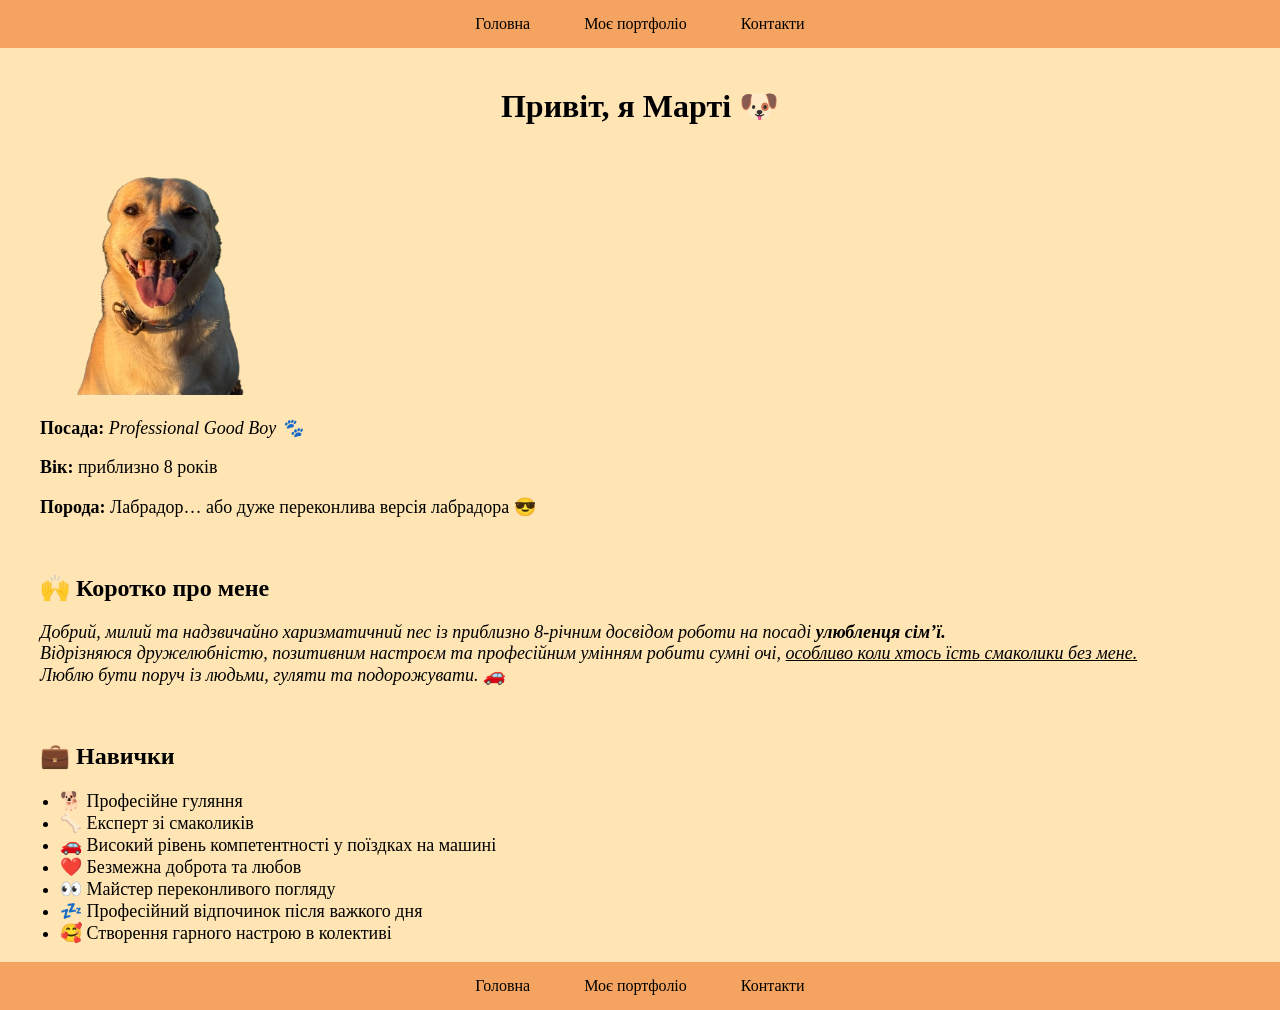
==== HW 21.1. Alisa K/index.html @ 77f97fb2 "change folder name" ====
<!DOCTYPE html>
<html>
<head>
	<meta charset="utf-8">
	<meta name="viewport" content="width=device-width, initial-scale=1">
	<title>Марті</title>
</head>
<body style="background-color: #ffe5b4; margin: 0; padding: 0;">
<header style="background-color: sandybrown; padding: 15px 0; text-align: center;">
	 <nav>
        <a href="#" style="color: black; text-decoration: none; margin-right: 50px;">Головна</a>
        <a href='pages/Portfolio.html' style="color: black; text-decoration: none; margin-right: 50px;">Моє портфоліо</a>
        <a href='pages/Contacts.html'style="color: black; text-decoration: none;">Контакти</a>
      </nav>
  </header>
  <br>
<center><b><h1>Привіт, я Марті 🐶 </h1></b></center>
<br>
<img src="photos/Marti.png" style="margin-left: 60px; width: 15%; height: auto px;">
<div>
<p style="margin-left: 40px; font-size: 18px;">
    <b>Посада:</b> <i>Professional Good Boy 🐾</i>
</p>
<p style="margin-left: 40px; font-size: 18px;">
     <b>Вік:</b> приблизно 8 років
 </p>
<p style="margin-left: 40px; font-size: 18px;">
	<b>Порода:</b> Лабрадор… або дуже переконлива версія лабрадора 😎
</p>
</div>
<br>
<h2 style="margin-left: 40px;">
    <b>🙌 Коротко про мене</b>
</h2>
<p style="margin-left: 40px; font-size: 18px;">
	<i>Добрий, милий та надзвичайно харизматичний пес із приблизно 8-річним досвідом роботи на посаді <b>улюбленця сім’ї.</b></i>
    <br>
    <i>Відрізняюся дружелюбністю, позитивним настроєм та професійним умінням робити сумні очі, <u>особливо коли хтось їсть смаколики без мене.</i></u>
    <br>
    <i>Люблю бути поруч із людьми, гуляти та подорожувати. 🚗</i>
</p>
<br>
<div>
	<h2 style="margin-left: 40px;">
    <b>💼 Навички</b>
</h2>
<ul style="margin-left: 20px;font-size: 18px;">
		<li>🐕 Професійне гуляння</li>
		<li>🦴 Експерт зі смаколиків</li>
		<li>🚗 Високий рівень компетентності у поїздках на машині</li>
		<li>❤️ Безмежна доброта та любов</li>
		<li>👀 Майстер переконливого погляду</li>
		<li>💤 Професійний відпочинок після важкого дня</li>
		<li>🥰 Створення гарного настрою в колективі</li>
	</ul>
</div>
<footer style="background-color: sandybrown; padding: 15px 0; text-align: center;">
	 <nav>
        <a href="#" style="color: black; text-decoration: none; margin-right: 50px;">Головна</a>
        <a href='pages/Portfolio.html' style="color: black; text-decoration: none; margin-right: 50px;">Моє портфоліо</a>
        <a href='pages/Contacts.html'style="color: black; text-decoration: none;">Контакти</a>
      </nav>
  </footer>
</body>
</html>
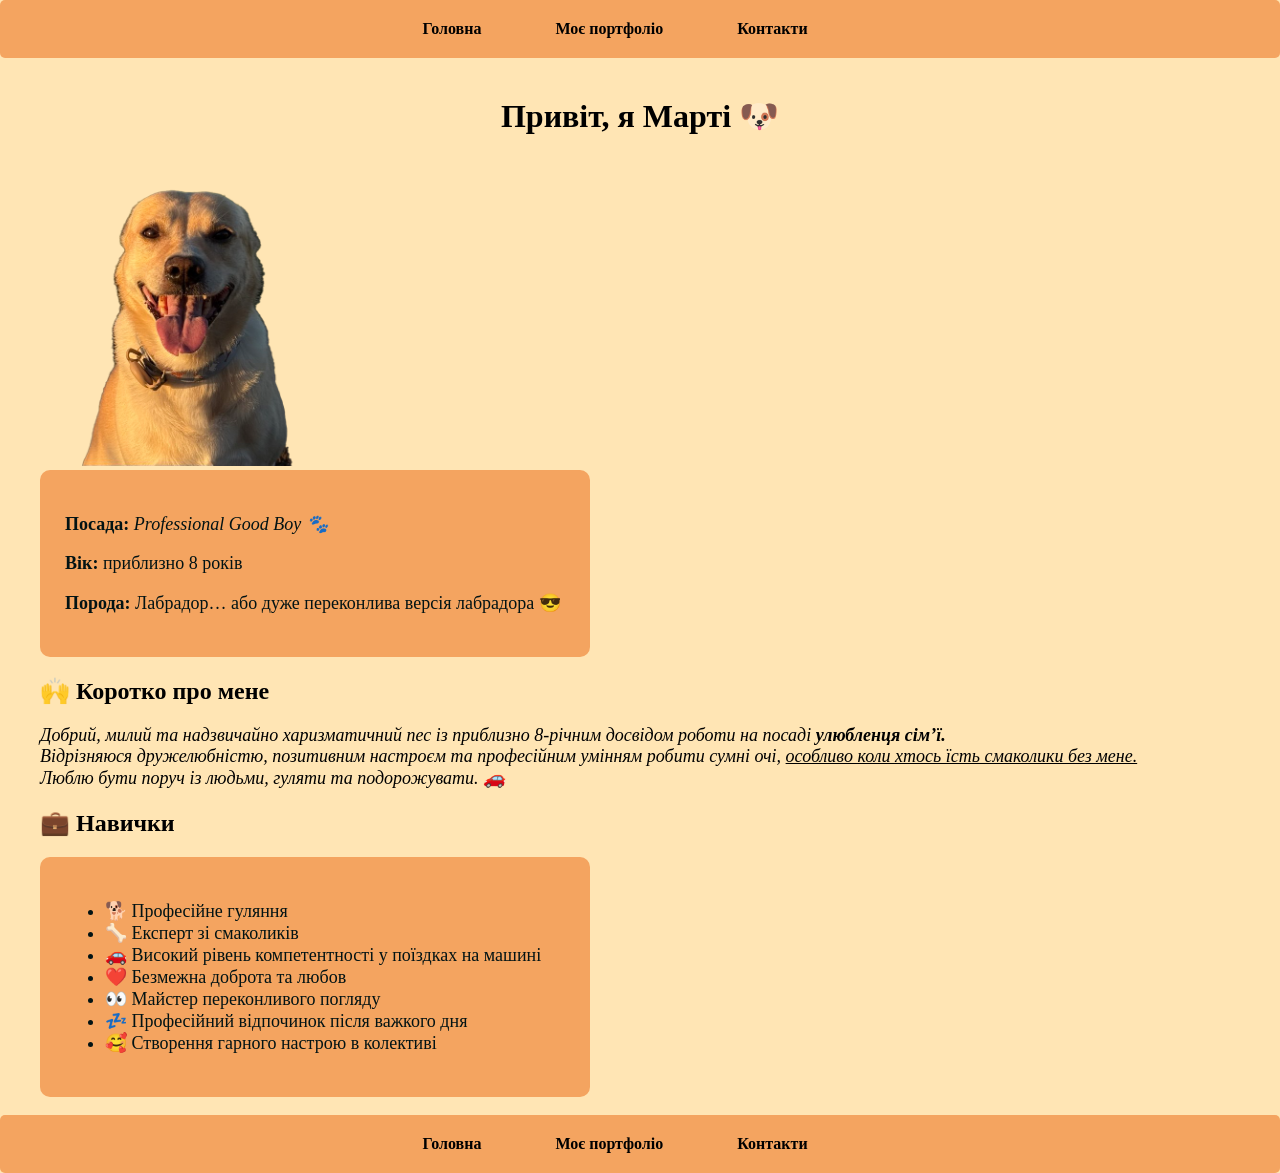
==== commit 5e520757: "stylesheet added" ====
--- a/HW 21.1. Alisa K/index.html
+++ b/HW 21.1. Alisa K/index.html
@@ -4,31 +4,32 @@
 	<meta charset="utf-8">
 	<meta name="viewport" content="width=device-width, initial-scale=1">
 	<title>Марті</title>
+	<link rel="stylesheet" href="styles.css">
 </head>
-<body style="background-color: #ffe5b4; margin: 0; padding: 0;">
-<header style="background-color: sandybrown; padding: 15px 0; text-align: center;">
+<body>
+<header>
 	 <nav>
-        <a href="#" style="color: black; text-decoration: none; margin-right: 50px;">Головна</a>
-        <a href='pages/Portfolio.html' style="color: black; text-decoration: none; margin-right: 50px;">Моє портфоліо</a>
-        <a href='pages/Contacts.html'style="color: black; text-decoration: none;">Контакти</a>
+        <a href="#">Головна</a>
+        <a href='pages/Portfolio.html'>Моє портфоліо</a>
+        <a href='pages/Contacts.html'>Контакти</a>
       </nav>
   </header>
   <br>
 <center><b><h1>Привіт, я Марті 🐶 </h1></b></center>
 <br>
-<img src="photos/Marti.png" style="margin-left: 60px; width: 15%; height: auto px;">
-<div>
-<p style="margin-left: 40px; font-size: 18px;">
+<img src="photos/Marti.png">
+<div class="blok_z_textom">
+<p>
     <b>Посада:</b> <i>Professional Good Boy 🐾</i>
 </p>
-<p style="margin-left: 40px; font-size: 18px;">
+<p>
      <b>Вік:</b> приблизно 8 років
  </p>
-<p style="margin-left: 40px; font-size: 18px;">
+<p>
 	<b>Порода:</b> Лабрадор… або дуже переконлива версія лабрадора 😎
 </p>
+
 </div>
-<br>
 <h2 style="margin-left: 40px;">
     <b>🙌 Коротко про мене</b>
 </h2>
@@ -39,12 +40,11 @@
     <br>
     <i>Люблю бути поруч із людьми, гуляти та подорожувати. 🚗</i>
 </p>
-<br>
-<div>
 	<h2 style="margin-left: 40px;">
     <b>💼 Навички</b>
 </h2>
-<ul style="margin-left: 20px;font-size: 18px;">
+<div class="blok_z_textom2">
+<ul>
 		<li>🐕 Професійне гуляння</li>
 		<li>🦴 Експерт зі смаколиків</li>
 		<li>🚗 Високий рівень компетентності у поїздках на машині</li>
@@ -54,11 +54,12 @@
 		<li>🥰 Створення гарного настрою в колективі</li>
 	</ul>
 </div>
-<footer style="background-color: sandybrown; padding: 15px 0; text-align: center;">
+<br>
+<footer>
 	 <nav>
-        <a href="#" style="color: black; text-decoration: none; margin-right: 50px;">Головна</a>
-        <a href='pages/Portfolio.html' style="color: black; text-decoration: none; margin-right: 50px;">Моє портфоліо</a>
-        <a href='pages/Contacts.html'style="color: black; text-decoration: none;">Контакти</a>
+        <a href="#">Головна</a>
+        <a href='pages/Portfolio.html'>Моє портфоліо</a>
+        <a href='pages/Contacts.html'>Контакти</a>
       </nav>
   </footer>
 </body>
--- a/HW 21.1. Alisa K/styles.css
+++ b/HW 21.1. Alisa K/styles.css
@@ -0,0 +1,83 @@
+body {
+background-color: #ffe5b4;
+margin: 0; padding: 0;
+}   
+
+/* --- Блок навігації --- */
+
+nav {
+background-color: sandybrown;
+color: black;
+padding: 20px 0; 
+border-radius: 5px;
+text-align: center;  
+}
+
+nav a {
+color: black; 
+text-decoration: none; 
+margin-right: 50px;
+padding: 5px 10px;
+font-weight: bold;
+border-radius: 5px;
+}
+
+nav a:hover {
+      background-color: #6e4d0b;
+      color: #ffffff;
+}
+
+/* --- головне фото --- */
+
+img {
+margin-left: 60px; width: 10%; height: auto px;"
+
+}
+
+/* --- блок з текстом --- */
+
+.blok_z_textom {
+margin-left: 40px; font-size: 18px;
+background-color: sandybrown;
+padding: 25px;
+border-radius: 10px;
+color: #021314;
+max-width: 500px;
+
+}
+
+.blok_z_textom2 {
+margin-left: 40px; font-size: 18px;
+background-color: sandybrown;
+padding: 25px;
+border-radius: 10px;
+color: #021314;
+max-width: 500px;
+
+}
+
+/* --- блок з фото портфоліо --- */
+
+figure {
+background-color: sandybrown;
+margin: 50px; padding: 40px;
+border-radius: 10px;
+}
+img {
+
+width: 19%;
+border-radius: 10px;
+}
+
+/* --- блок контакти --- */
+
+.blok_z_textom3 {
+
+margin-left: 40px; font-size: 18px;
+background-color: sandybrown;
+padding: 25px;
+border-radius: 10px;
+color: #021314;
+max-width: 500px;
+}
+
